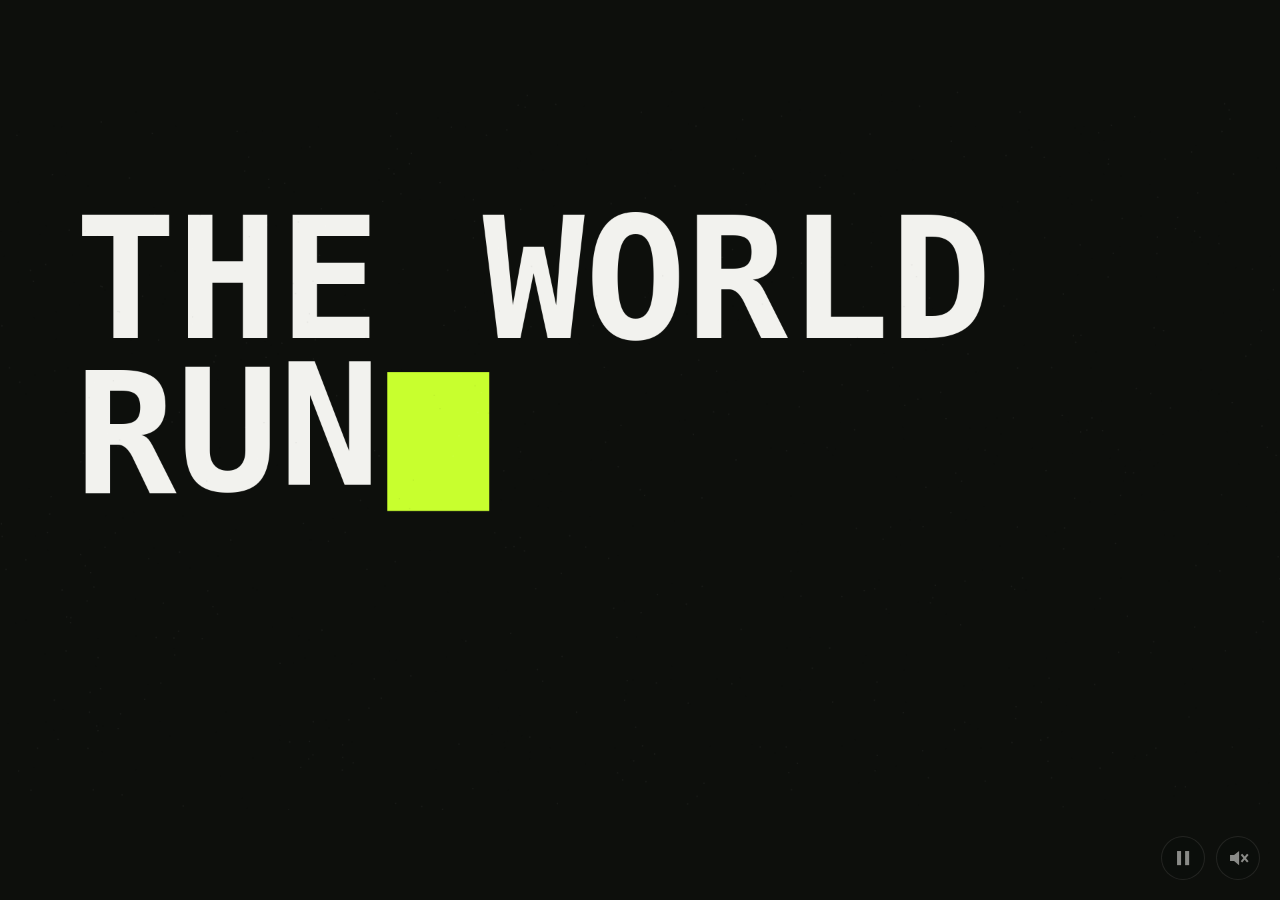
==== solid-geeks.html @ 98c2578b "Add files via upload" ====
<!doctype html>
<html lang="en">
<head>
<meta charset="utf-8">
<meta name="viewport" content="width=device-width, initial-scale=1">
<title>Solid Geeks</title>
<meta name="description" content="Solid Geeks: an open source community. Open source the world.">
<style>
  @font-face { font-family: Display; src: url([data-uri]) format('truetype'); font-weight: 100 900; }
  @font-face { font-family: UI; src: url([data-uri]) format('opentype'); font-weight: 100 900; }
  :root { --ink: #0D0F0C; --volt: #C8FF2E; }
  html, body { margin: 0; height: 100%; background: var(--ink); overflow: hidden; }
  canvas { display: block; width: 100%; height: 100%; object-fit: contain; cursor: pointer; }
  .ctl { position: fixed; right: 2.2vmin; bottom: 2.2vmin; display: flex; gap: 1.2vmin; opacity: .55; transition: opacity .2s; }
  body:hover .ctl, .ctl:focus-within { opacity: 1; }
  .ctl button { width: clamp(30px, 6vmin, 44px); height: clamp(30px, 6vmin, 44px); border-radius: 50%; border: 0;
    background: rgba(13,15,12,.72); color: #F2F2EE; display: grid; place-items: center; cursor: pointer; padding: 0;
    box-shadow: inset 0 0 0 1px rgba(242,242,238,.18); }
  .ctl button:hover { color: var(--volt); }
  .ctl button:focus-visible { outline: 2px solid var(--volt); outline-offset: 2px; }
  .ctl svg { width: 55%; height: 55%; }
  #sg-sound .wave { display: none; } #sg-sound.on .wave { display: inline; } #sg-sound.on .x { display: none; }
  #sg-sound.on { color: var(--volt); }
  #sg-play .pp { display: inline; } #sg-play .pl { display: none; } #sg-play.paused .pp { display: none; } #sg-play.paused .pl { display: inline; }
</style>
</head>
<body>
<canvas id="film" role="img" aria-label="Solid Geeks: the world runs on code; most of it is locked; we think it should be open. Open source, pro quality. Rebel, rigorous, secure, free. Open source the world."></canvas>
<div class="ctl">
  <button id="sg-play" type="button" aria-label="Pause"><svg viewBox="0 0 24 24" fill="currentColor"><g class="pp"><rect x="6" y="5" width="4" height="14"/><rect x="14" y="5" width="4" height="14"/></g><path class="pl" d="M7 5l12 7-12 7z"/></svg></button>
  <button id="sg-sound" type="button" aria-label="Unmute" aria-pressed="false"><svg viewBox="0 0 24 24" fill="none" stroke="currentColor" stroke-width="2" stroke-linecap="square"><path d="M4 9h4l5-4v14l-5-4H4z" fill="currentColor" stroke="none"/><g class="x"><path d="M16 9l5 6M21 9l-5 6"/></g><g class="wave"><path d="M16 9.5a3.5 3.5 0 0 1 0 5"/><path d="M18.5 7a7 7 0 0 1 0 10"/></g></svg></button>
</div>
<audio id="sg-audio" preload="auto" loop src="[data-uri]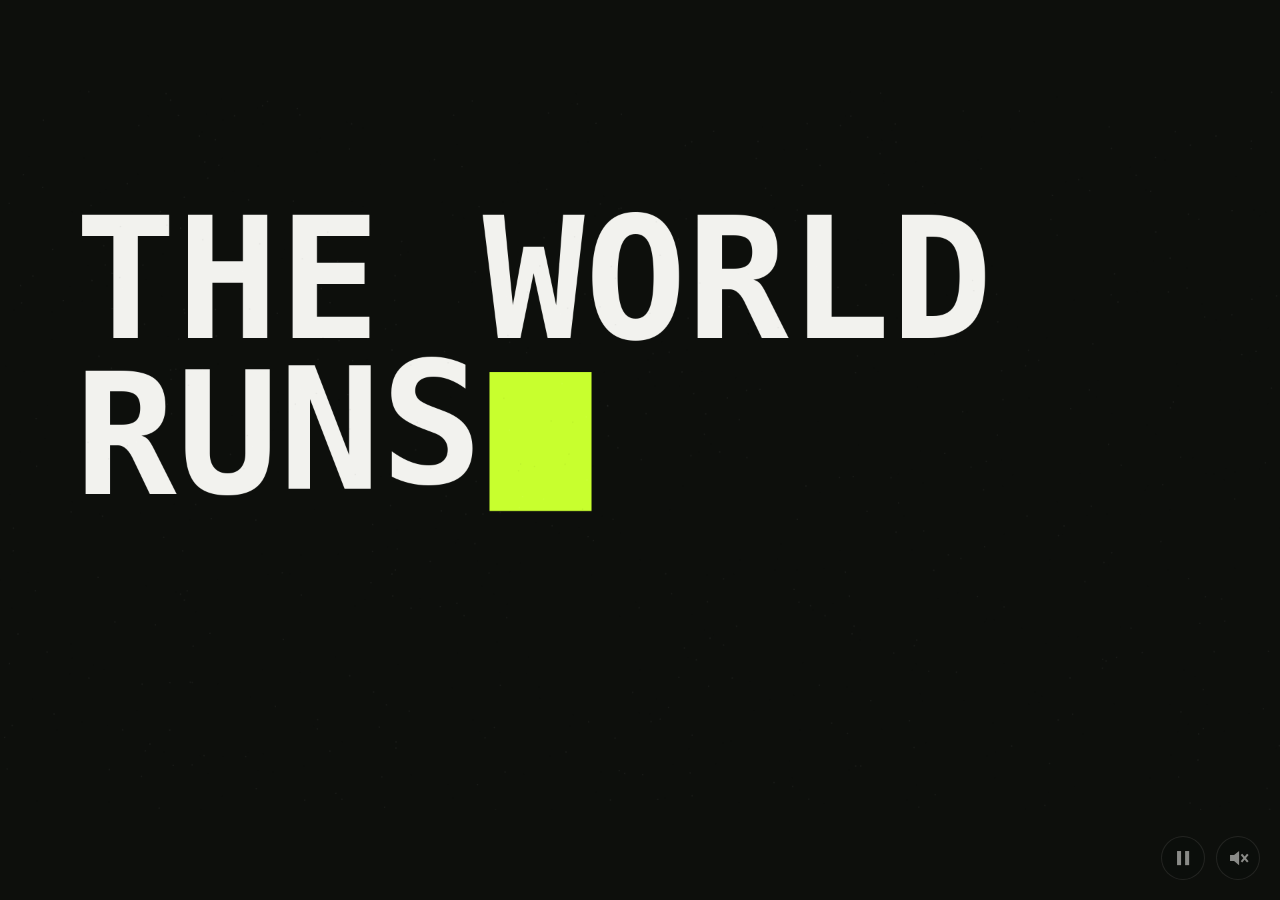
